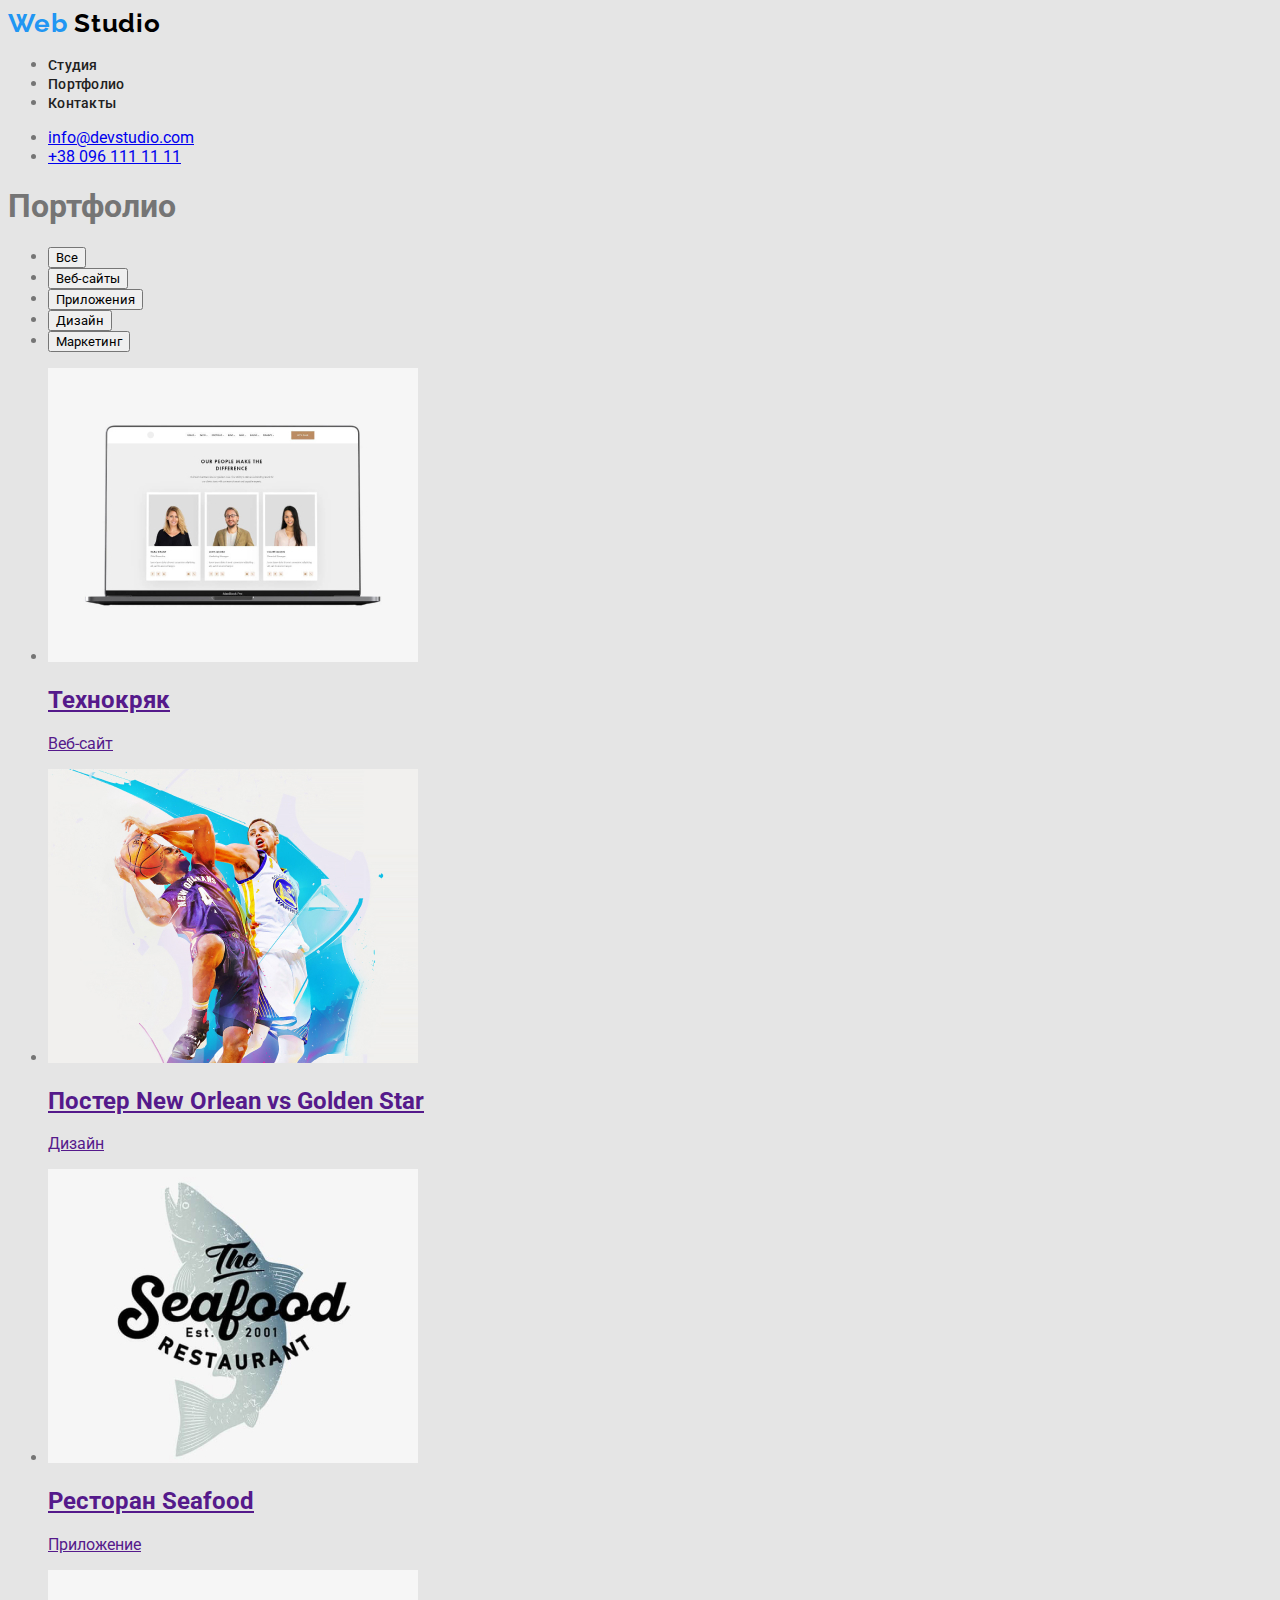
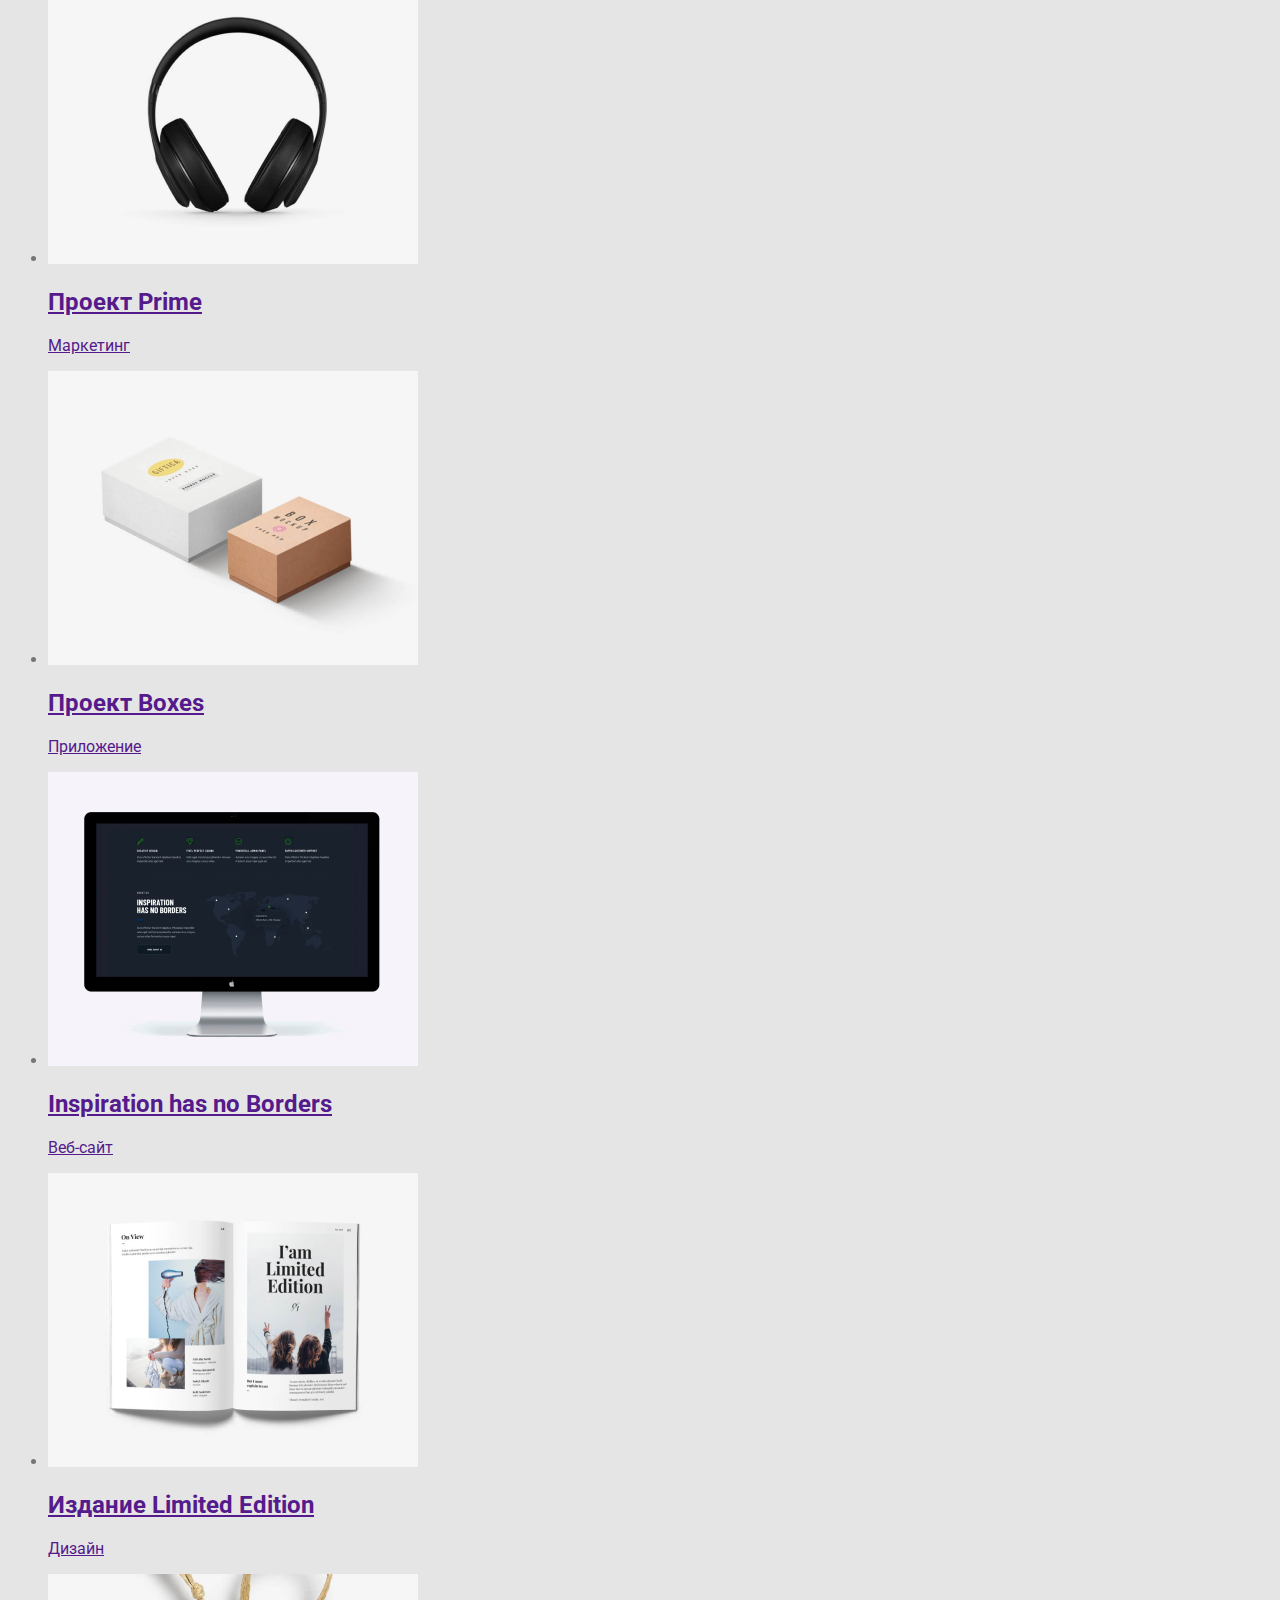
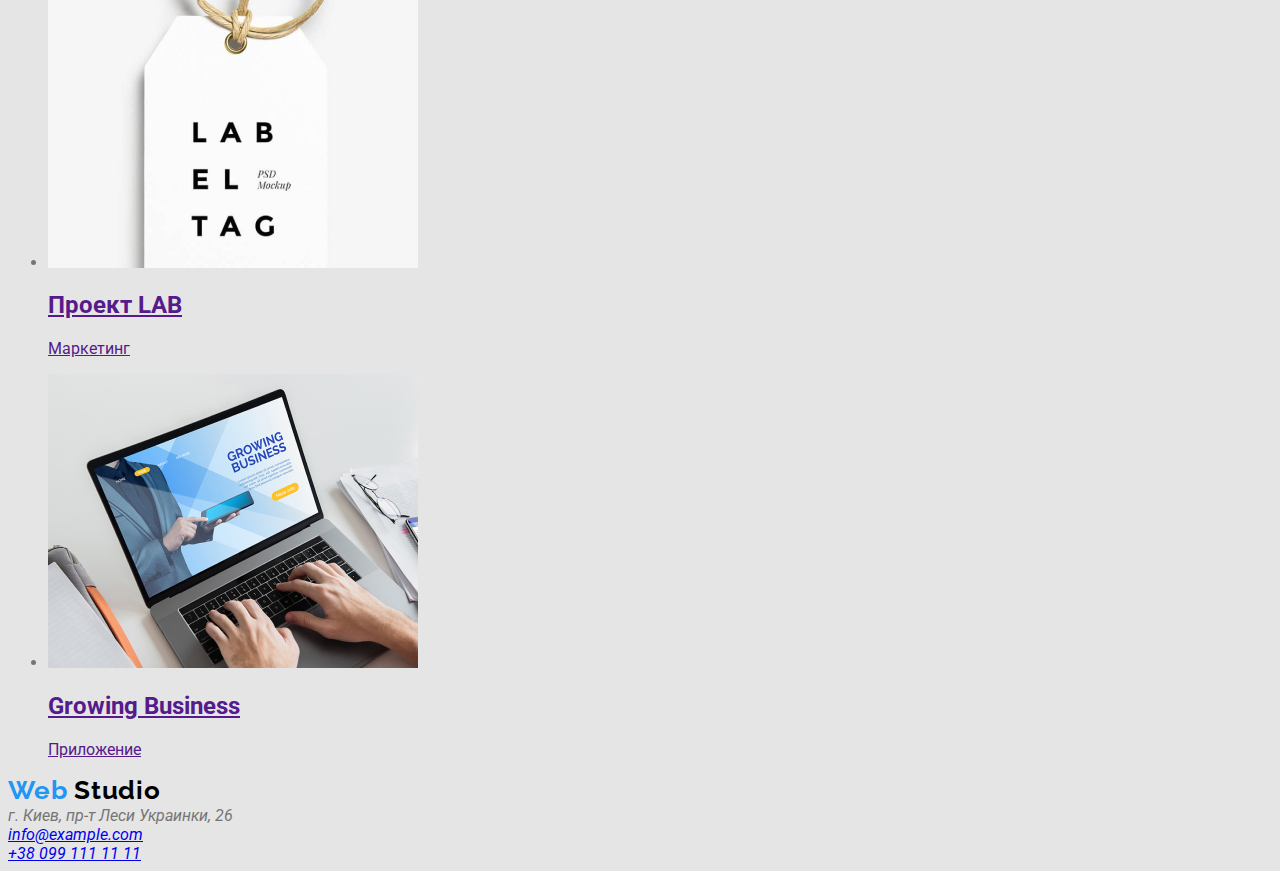
==== portfolio.html @ d468a8f6 "Added styles" ====
<!DOCTYPE html>
<html lang="ru">
<head>
    <meta charset="UTF-8">
    <meta http-equiv="X-UA-Compatible" content="IE=edge">
    <meta name="viewport" content="width=device-width, initial-scale=1.0">
    <title>Portfolio</title>
    <link rel="preconnect" href="https://fonts.gstatic.com">
    <link href="https://fonts.googleapis.com/css2?family=Raleway:wght@700&family=Roboto:wght@400;500;700;900&display=swap"
        rel="stylesheet">
    <link rel="stylesheet" href="./css/styles.css">
</head>
<body>
    <!--Шапка-->
    <header>
        <nav>
            <a href="./index.html" class="logo">
                <span class="logo-web">Web</span>
                Studio
            </a>
            <ul>
                <li>
                    <a href="./index.html"class="nav">Студия</a>
                </li>
                <li>
                    <a href="./portfolio.html"class="nav">Портфолио</a>
                </li>
                <li>
                    <a href=""class="nav">Контакты</a>
                </li>
            </ul>
        </nav>
        <ul>
            <li>
                <a href="mailto:info@devstudio.com">info@devstudio.com</a>
            </li>
            <li>
                <a href="tel:+380961111111">+38 096 111 11 11</a>
            </li>
        </ul>
    </header>
    <!--Основной блок-->
    <main>
        <h1>Портфолио</h1>
        <ul>
            <li>
                <button type="button" class="button">Все</button>
            </li>
            <li>
                <button type="button" class="button">Веб-сайты</button>
            </li>
            <li>
                <button type="button" class="button">Приложения</button>
            </li>
            <li>
                <button type="button" class="button">Дизайн</button>
            </li>
            <li>
                <button type="button" class="button">Маркетинг</button>
            </li>
        </ul>
        <ul>
            <li>
                <a href="">
                    <img src="./images/portfolio1.jpg" alt="Дисплей компьютера">
                    <h2>Технокряк</h2>
                    <p>Веб-сайт</p>
                </a>
            </li>
            <li>
                <a href="">
                    <img src="./images/portfolio2.jpg" alt="Постер баскетболистов">
                    <h2>Постер New Orlean vs Golden Star</h2>
                    <p>Дизайн</p>
                </a>
            </li>
            <li>
                <a href="">
                    <img src="./images/portfolio3.jpg" alt="Логотип ресторана">
                    <h2>Ресторан Seafood</h2>
                    <p>Приложение</p>
                </a>
            </li>
            <li>
                <a href="">
                    <img src="./images/portfolio4.jpg" alt="Наушники">
                    <h2>Проект Prime</h2>
                    <p>Маркетинг</p>
                </a>
            </li>
            <li>
                <a href="">
                    <img src="./images/portfolio5.jpg" alt="Коробки">
                    <h2>Проект Boxes</h2>
                    <p>Приложение</p>
                </a>
            </li>
            <li>
                <a href="">
                    <img src="./images/portfolio6.jpg" alt="Монитор">
                    <h2>Inspiration has no Borders</h2>
                    <p>Веб-сайт</p>
                </a>
            </li>
            <li>
                <a href="">
                    <img src="./images/portfolio7.jpg" alt="Книга">
                    <h2>Издание Limited Edition</h2>
                    <p>Дизайн</p>
                </a>
            </li>
            <li>
                <a href="">
                    <img src="./images/portfolio8.jpg" alt="Ярлык">
                    <h2>Проект LAB</h2>
                    <p>Маркетинг</p>
                </a>
            </li>
            <li>
                <a href="">
                    <img src="./images/portfolio9.jpg" alt="Ноутбук">
                    <h2>Growing Business</h2>
                    <p>Приложение</p>
                </a>
            </li>
        </ul>
    </main>

    <!--Подвал-->
    <footer>
        <a href="./index.html" class="logo">
            <span class="logo-web">Web</span>
            Studio
        </a>
        <address>
            г. Киев, пр-т Леси Украинки, 26
        </address>
        <address>
            <a href="mailto:info@example.com">info@example.com</a> <br>
            <a href="tel:+380991111111">+38 099 111 11 11</a>
        </address>
    </footer>
</body>
</html>
---- css/styles.css ----
:root{
    /* Основной цвет текста */
    --primary-text-color: #757575;
    /* Цвет заголовка */
    --title-text-color: #212121;
    /* Цвет акцента */
    --accent-color: #2196F3;
    /* Цвет фона */
    --primary-bg-color: #E5E5E5;
    --secondary-bg-color:#F5F4FA;
    /* Цвет логотипа */
    --logo-color: #000000;
    --hero-color: #ffffff;
}
/* Логотип */
.logo{
    font-family: 'Raleway', sans-serif;
    font-style: normal;
    font-weight: 700;
    font-size: 26px;
    line-height: 1.19;
    letter-spacing: 0.03em;
    color: var(--logo-color);
    text-decoration: none;
}
.logo-web{
    color: var(--accent-color);
}
body{
    font-family: 'Roboto', sans-serif;
    font-style: normal;
    background-color: var(--primary-bg-color);
    color: var(--primary-text-color);
}
/* Меню */
.nav{
    font-weight: 500;
    font-size: 14px;
    line-height: 1.14;
    letter-spacing: 0.02em;
    color: var(--title-text-color);
    text-decoration: none;
}
.nav:hover,
.nav:focus {
    color: var(--accent-color);
}
ul{
    text-decoration: none;
}
/* Кнопки */
.button{
    font-family: inherit;
    cursor: pointer;
}
/* Герой */
.hero-title{
    font-weight: 900;
    font-size: 44px;
    line-height: 1.36;
    text-align: center;
    letter-spacing: 0.06em;
    text-transform: uppercase;
    color: var(--hero-color);
}
/* Особенности */
.feature-list {
    text-decoration: none;  
}
.feature-list .title {
    font-weight: 700;
    font-size: 14px;
    line-height: 1.14;
    letter-spacing: 0.03em;
    text-transform: uppercase;
    color: var(--title-text-color);
}
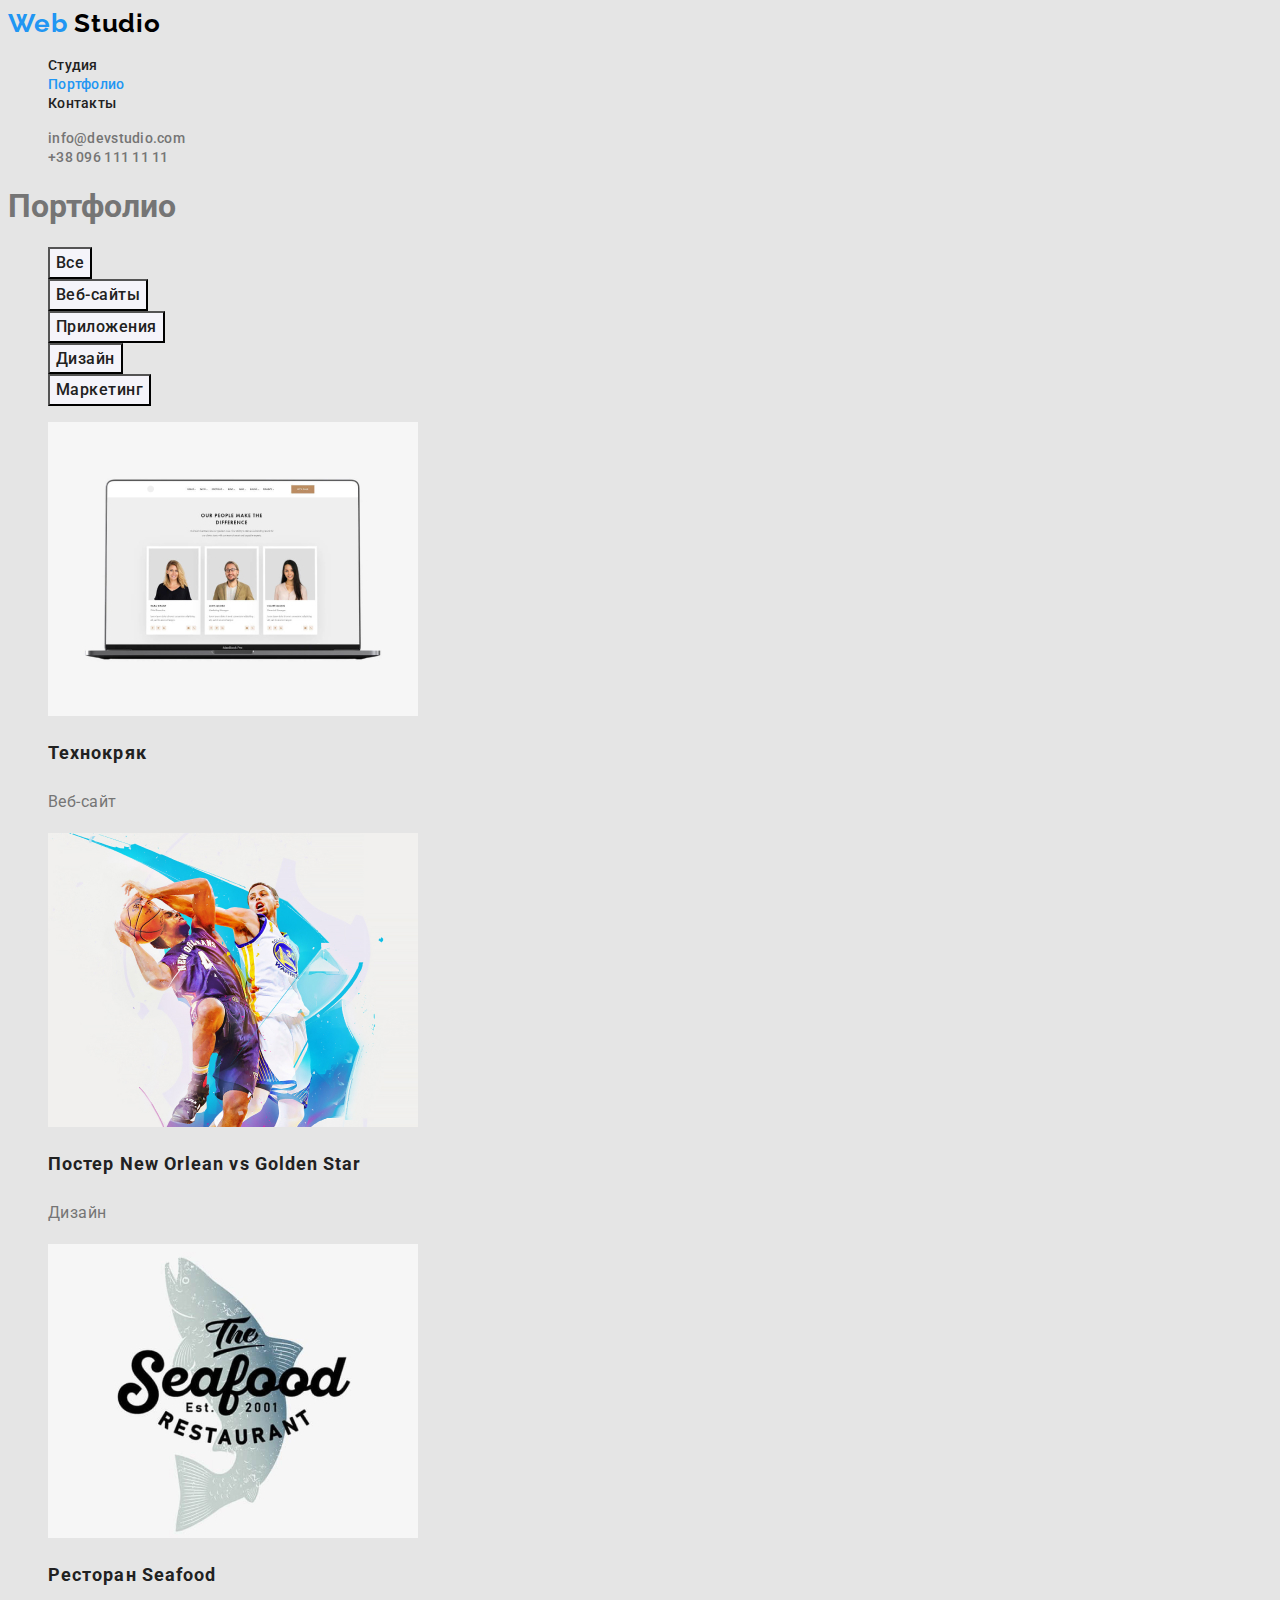
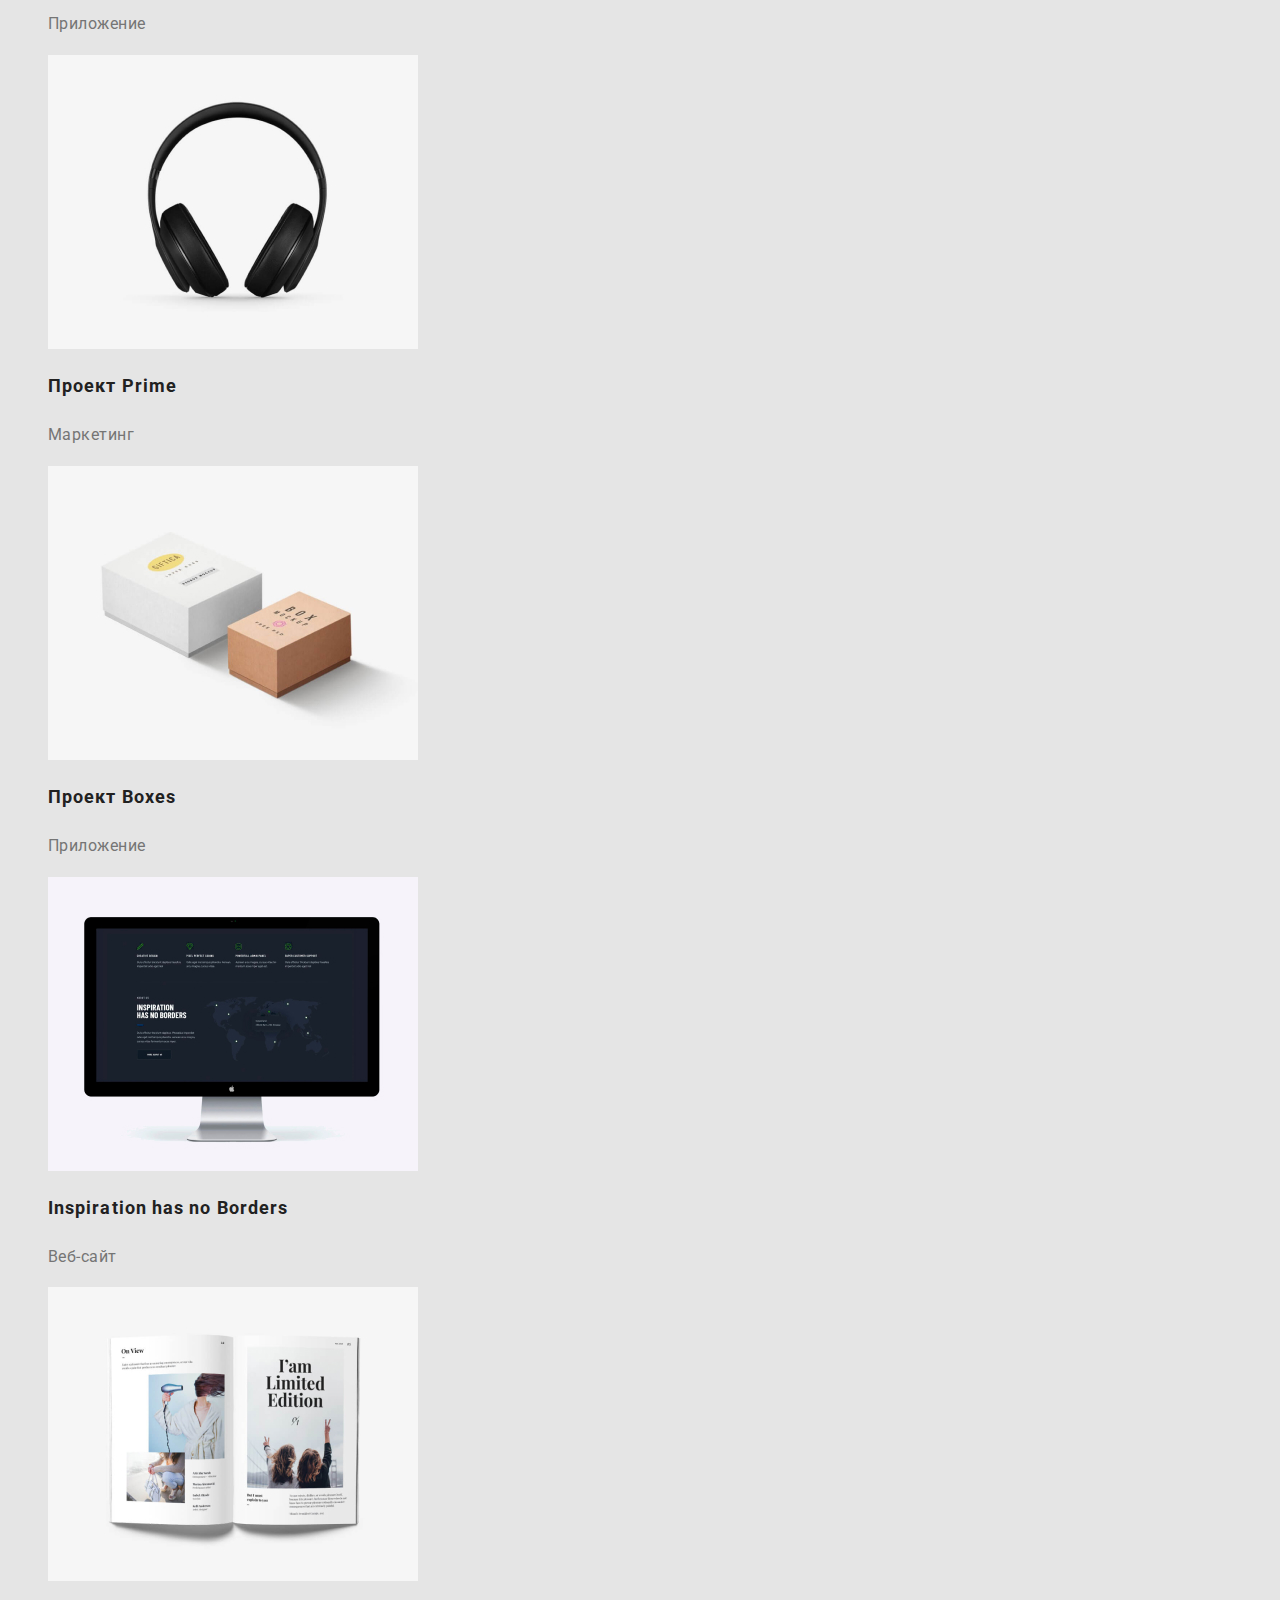
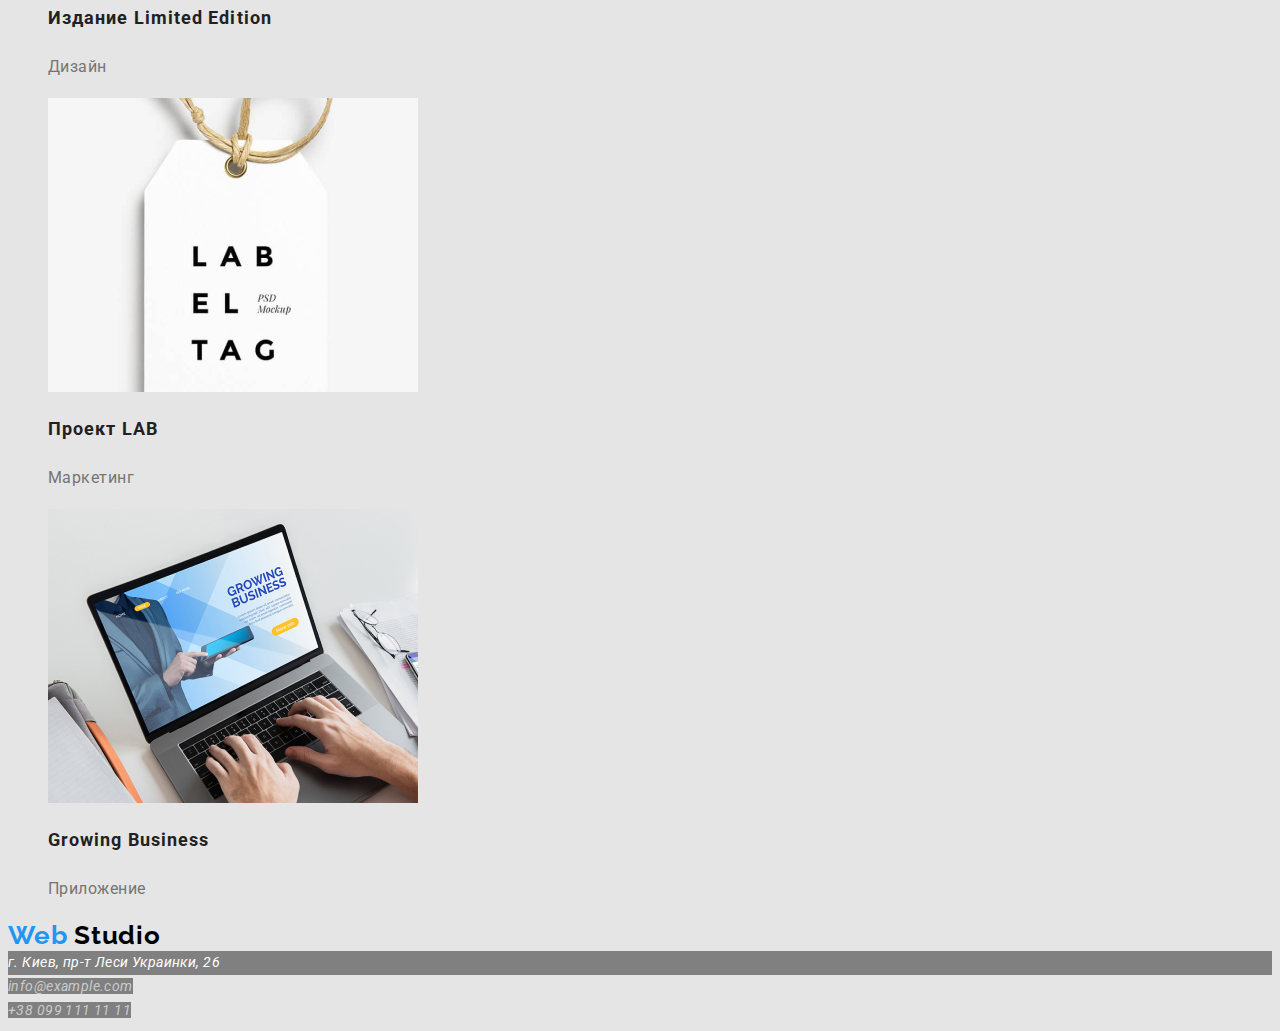
==== commit 27edad2d: "Added styles" ====
--- a/portfolio.html
+++ b/portfolio.html
@@ -23,7 +23,7 @@
                     <a href="./index.html"class="nav">Студия</a>
                 </li>
                 <li>
-                    <a href="./portfolio.html"class="nav">Портфолио</a>
+                    <a href="./portfolio.html"class="nav current">Портфолио</a>
                 </li>
                 <li>
                     <a href=""class="nav">Контакты</a>
@@ -32,17 +32,17 @@
         </nav>
         <ul>
             <li>
-                <a href="mailto:info@devstudio.com">info@devstudio.com</a>
+                <a href="mailto:info@devstudio.com" class="contact">info@devstudio.com</a>
             </li>
             <li>
-                <a href="tel:+380961111111">+38 096 111 11 11</a>
+                <a href="tel:+380961111111" class="contact">+38 096 111 11 11</a>
             </li>
         </ul>
     </header>
     <!--Основной блок-->
     <main>
         <h1>Портфолио</h1>
-        <ul>
+        <ul class="nav-portfolio">
             <li>
                 <button type="button" class="button">Все</button>
             </li>
@@ -59,68 +59,68 @@
                 <button type="button" class="button">Маркетинг</button>
             </li>
         </ul>
-        <ul>
+        <ul class="portfolio">
             <li>
-                <a href="">
-                    <img src="./images/portfolio1.jpg" alt="Дисплей компьютера">
-                    <h2>Технокряк</h2>
-                    <p>Веб-сайт</p>
+                <a href="" class="portfolio">
+                    <img src="./images/portfolio1.jpg" alt="Дисплей компьютера" width="370" height="294">
+                    <h2 class="portfolio-header">Технокряк</h2>
+                    <p class="portfolio-description">Веб-сайт</p>
                 </a>
             </li>
             <li>
-                <a href="">
-                    <img src="./images/portfolio2.jpg" alt="Постер баскетболистов">
-                    <h2>Постер New Orlean vs Golden Star</h2>
-                    <p>Дизайн</p>
+                <a href="" class="portfolio">
+                    <img src="./images/portfolio2.jpg" alt="Постер баскетболистов" width="370" height="294">
+                    <h2 class="portfolio-header">Постер New Orlean vs Golden Star</h2>
+                    <p class="portfolio-description">Дизайн</p>
                 </a>
             </li>
             <li>
-                <a href="">
-                    <img src="./images/portfolio3.jpg" alt="Логотип ресторана">
-                    <h2>Ресторан Seafood</h2>
-                    <p>Приложение</p>
+                <a href="" class="portfolio">
+                    <img src="./images/portfolio3.jpg" alt="Логотип ресторана" width="370" height="294">
+                    <h2 class="portfolio-header">Ресторан Seafood</h2>
+                    <p class="portfolio-description">Приложение</p>
                 </a>
             </li>
             <li>
-                <a href="">
-                    <img src="./images/portfolio4.jpg" alt="Наушники">
-                    <h2>Проект Prime</h2>
-                    <p>Маркетинг</p>
+                <a href="" class="portfolio">
+                    <img src="./images/portfolio4.jpg" alt="Наушники" width="370" height="294">
+                    <h2 class="portfolio-header">Проект Prime</h2>
+                    <p class="portfolio-description">Маркетинг</p>
                 </a>
             </li>
             <li>
-                <a href="">
-                    <img src="./images/portfolio5.jpg" alt="Коробки">
-                    <h2>Проект Boxes</h2>
-                    <p>Приложение</p>
+                <a href="" class="portfolio">
+                    <img src="./images/portfolio5.jpg" alt="Коробки" width="370" height="294">
+                    <h2 class="portfolio-header">Проект Boxes</h2>
+                    <p class="portfolio-description">Приложение</p>
                 </a>
             </li>
             <li>
-                <a href="">
-                    <img src="./images/portfolio6.jpg" alt="Монитор">
-                    <h2>Inspiration has no Borders</h2>
-                    <p>Веб-сайт</p>
+                <a href="" class="portfolio">
+                    <img src="./images/portfolio6.jpg" alt="Монитор" width="370" height="294">
+                    <h2 class="portfolio-header">Inspiration has no Borders</h2>
+                    <p class="portfolio-description">Веб-сайт</p>
                 </a>
             </li>
             <li>
-                <a href="">
-                    <img src="./images/portfolio7.jpg" alt="Книга">
-                    <h2>Издание Limited Edition</h2>
-                    <p>Дизайн</p>
+                <a href="" class="portfolio">
+                    <img src="./images/portfolio7.jpg" alt="Книга" width="370" height="294">
+                    <h2 class="portfolio-header">Издание Limited Edition</h2>
+                    <p class="portfolio-description">Дизайн</p>
                 </a>
             </li>
             <li>
-                <a href="">
-                    <img src="./images/portfolio8.jpg" alt="Ярлык">
-                    <h2>Проект LAB</h2>
-                    <p>Маркетинг</p>
+                <a href="" class="portfolio">
+                    <img src="./images/portfolio8.jpg" alt="Ярлык" width="370" height="294">
+                    <h2 class="portfolio-header">Проект LAB</h2>
+                    <p class="portfolio-description">Маркетинг</p>
                 </a>
             </li>
             <li>
-                <a href="">
-                    <img src="./images/portfolio9.jpg" alt="Ноутбук">
-                    <h2>Growing Business</h2>
-                    <p>Приложение</p>
+                <a href="" class="portfolio">
+                    <img src="./images/portfolio9.jpg" alt="Ноутбук" width="370" height="294">
+                    <h2 class="portfolio-header">Growing Business</h2>
+                    <p class="portfolio-description">Приложение</p>
                 </a>
             </li>
         </ul>
@@ -132,12 +132,12 @@
             <span class="logo-web">Web</span>
             Studio
         </a>
-        <address>
+        <address class="footer-address">
             г. Киев, пр-т Леси Украинки, 26
         </address>
         <address>
-            <a href="mailto:info@example.com">info@example.com</a> <br>
-            <a href="tel:+380991111111">+38 099 111 11 11</a>
+            <a href="mailto:info@example.com" class="footer-contact">info@example.com</a> <br>
+            <a href="tel:+380991111111" class="footer-contact">+38 099 111 11 11</a>
         </address>
     </footer>
 </body>
--- a/css/styles.css
+++ b/css/styles.css
@@ -11,11 +11,27 @@
     /* Цвет логотипа */
     --logo-color: #000000;
     --hero-color: #ffffff;
+    /* Цвета для кнопок */
+    --button-sleep: #F5F4FA;
+    --button-active: #2196F3;
+    --button-active-hero: #188CE8;
+    --button-letters: #212121;
+    --button-letters-active: #ffffff;
+    /* Цвета для подвала */
+    --footer-contact-color: rgba(255, 255, 255, 0.6);
+}
+body{
+    font-family: 'Roboto', sans-serif;
+    font-style: normal;
+    background-color: var(--primary-bg-color);
+    color: var(--primary-text-color);
+}
+ul {
+    list-style: none;
 }
 /* Логотип */
 .logo{
     font-family: 'Raleway', sans-serif;
-    font-style: normal;
     font-weight: 700;
     font-size: 26px;
     line-height: 1.19;
@@ -25,12 +41,6 @@
 }
 .logo-web{
     color: var(--accent-color);
-}
-body{
-    font-family: 'Roboto', sans-serif;
-    font-style: normal;
-    background-color: var(--primary-bg-color);
-    color: var(--primary-text-color);
 }
 /* Меню */
 .nav{
@@ -45,13 +55,58 @@
 .nav:focus {
     color: var(--accent-color);
 }
-ul{
+.current{
+    color: var(--accent-color);
+}
+/* Контакты-ссылки почта и телефон */
+.contact {
+    font-weight: 500;
+    font-size: 14px;
+    line-height: 1.14;
+    letter-spacing: 0.02em;
+    color: var(--primary-text-color);
     text-decoration: none;
+}
+.contact:hover,
+.contact:focus,
+.contact:active {
+    color: var(--accent-color);
 }
 /* Кнопки */
 .button{
     font-family: inherit;
     cursor: pointer;
+}
+.nav-portfolio .button {     
+    text-decoration: none;
+    font-weight: 500;
+    font-size: 16px;
+    line-height: 1.62;
+    letter-spacing: 0.03em;
+    background: var(--button-sleep);
+    color: var(--button-letters);
+}
+.nav-portfolio .button:hover,
+.nav-portfolio .button:focus,
+.nav-portfolio .button:active {
+    background: var(--button-active);
+    color: var(--button-letters-active);
+}
+.hero .button {
+    width: 200px;
+    height: 50px;
+    font-weight: 700;
+    font-size: 16px;
+    line-height: 1.87;
+    letter-spacing: 0.06em;
+    background: var(--button-active);
+    color: var(--button-letters-active);
+}
+.hero .button:hover,
+.hero .button:focus,
+.hero .button:active {
+    background: var(--button-active-hero);
+    color: var(--button-letters-active);
 }
 /* Герой */
 .hero-title{
@@ -62,6 +117,8 @@
     letter-spacing: 0.06em;
     text-transform: uppercase;
     color: var(--hero-color);
+    background-color: gray;
+    /* временный фон для контраста */
 }
 /* Особенности */
 .feature-list {
@@ -74,4 +131,69 @@
     letter-spacing: 0.03em;
     text-transform: uppercase;
     color: var(--title-text-color);
+}
+.feature-list .description {
+    font-size: 14px;
+    line-height: 1.71;
+    letter-spacing: 0.03em;
+    color: var(--primary-text-color);
+}
+/* Наша команда */
+.studio-header {
+    font-weight: 700;
+    font-size: 36px;
+    line-height: 42px;
+    text-align: center;
+    letter-spacing: 0.03em;
+    color: var(--title-text-color);
+}
+.name {
+    font-weight: 500;
+    font-size: 16px;
+    line-height: 1.19;
+    text-align: center;
+    letter-spacing: 0.03em;
+    color: var(--title-text-color);
+}
+.job {
+    font-size: 16px;
+    line-height: 1.19;
+    text-align: center;
+    letter-spacing: 0.03em;
+    color: var(--primary-text-color);
+}
+/* Портфолио */
+.portfolio-header {
+    font-weight: 700;
+    font-size: 18px;
+    line-height: 2;
+    letter-spacing: 0.06em;
+    color: var(--button-letters);
+    }
+.portfolio-description {
+    font-size: 16px;
+    line-height: 1.87;
+    letter-spacing: 0.03em;
+    color: var(--primary-text-color);
+}
+.portfolio {
+    text-decoration: none;
+}
+/* Подвал */
+.footer-address {
+    font-size: 14px;
+    line-height: 1.71;
+    letter-spacing: 0.03em;
+    color: var(--button-letters-active);
+    background-color: gray;
+    /* временный фон для контраста */
+}
+.footer-contact {
+    text-decoration: none;
+    font-size: 14px;
+    line-height: 1.71;
+    letter-spacing: 0.03em;
+    color: var(--footer-contact-color);
+    background-color: gray;
+    /* временный фон для контраста */
 }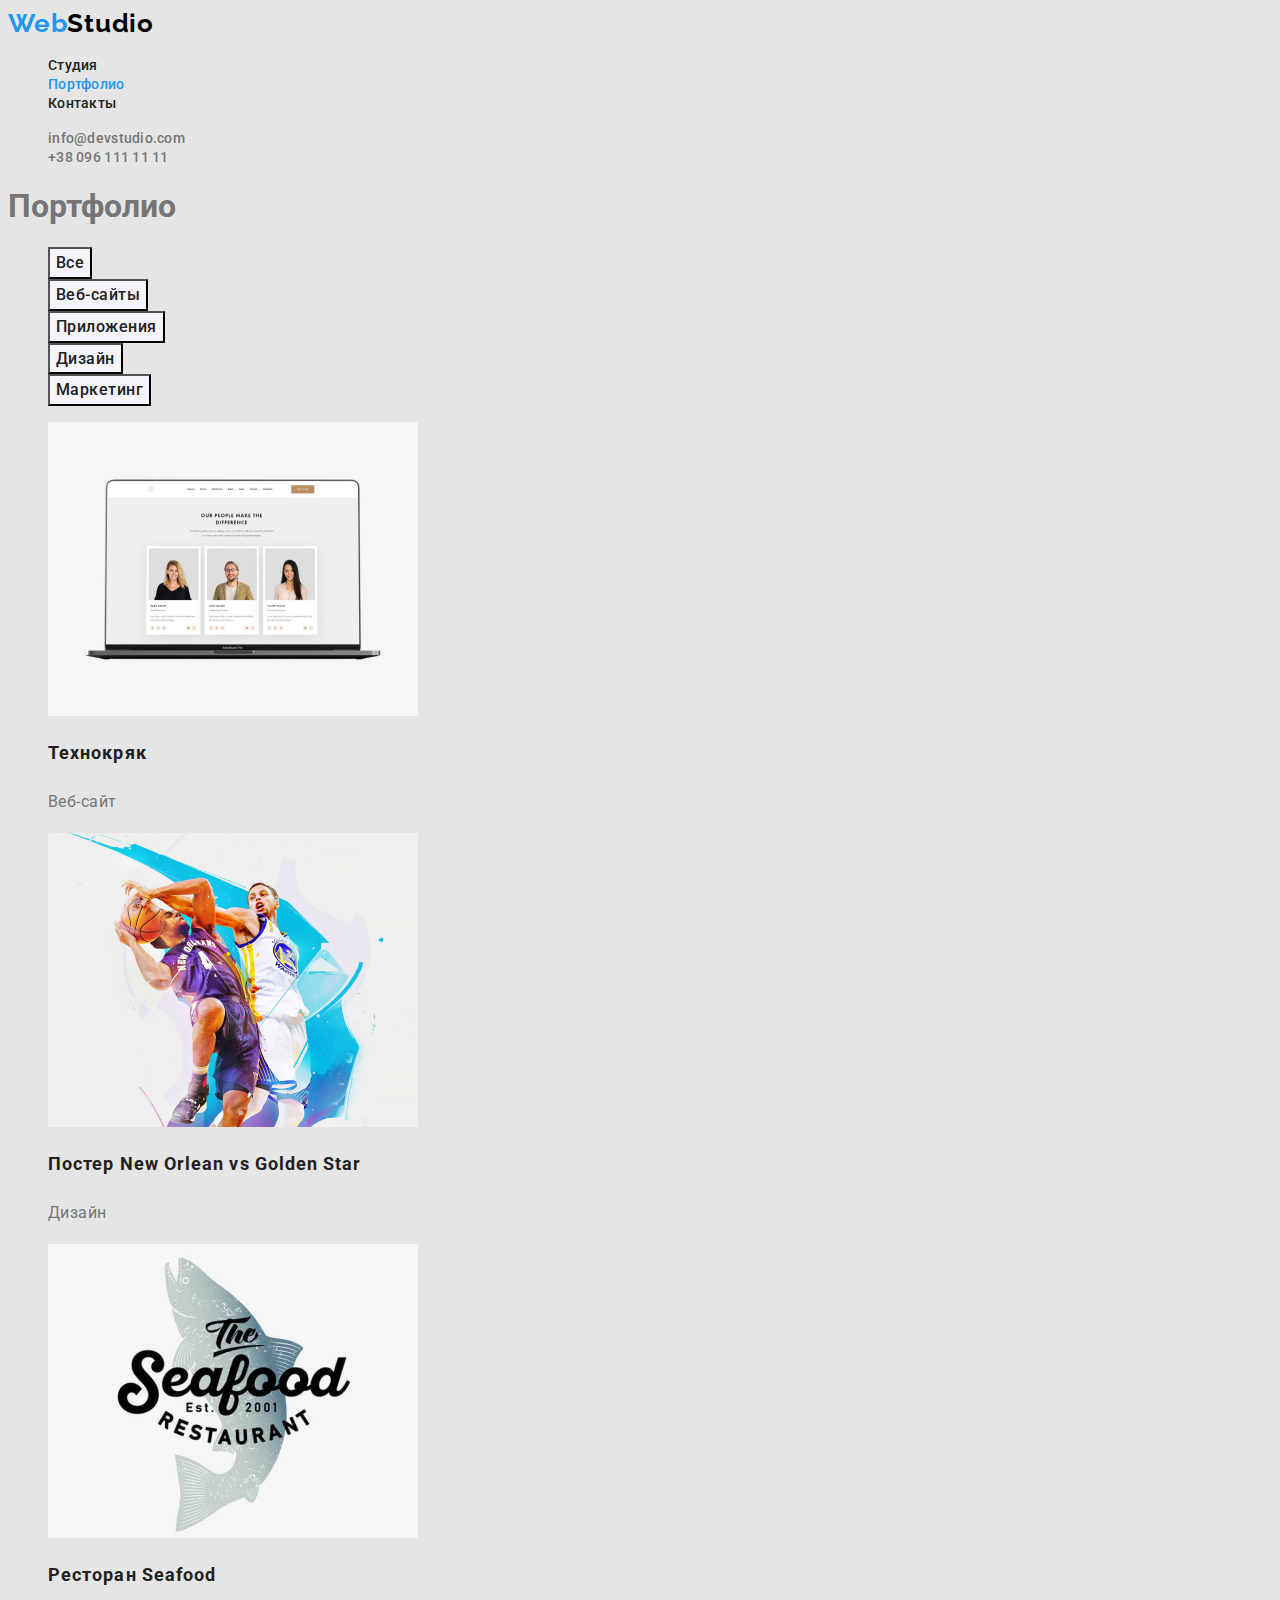
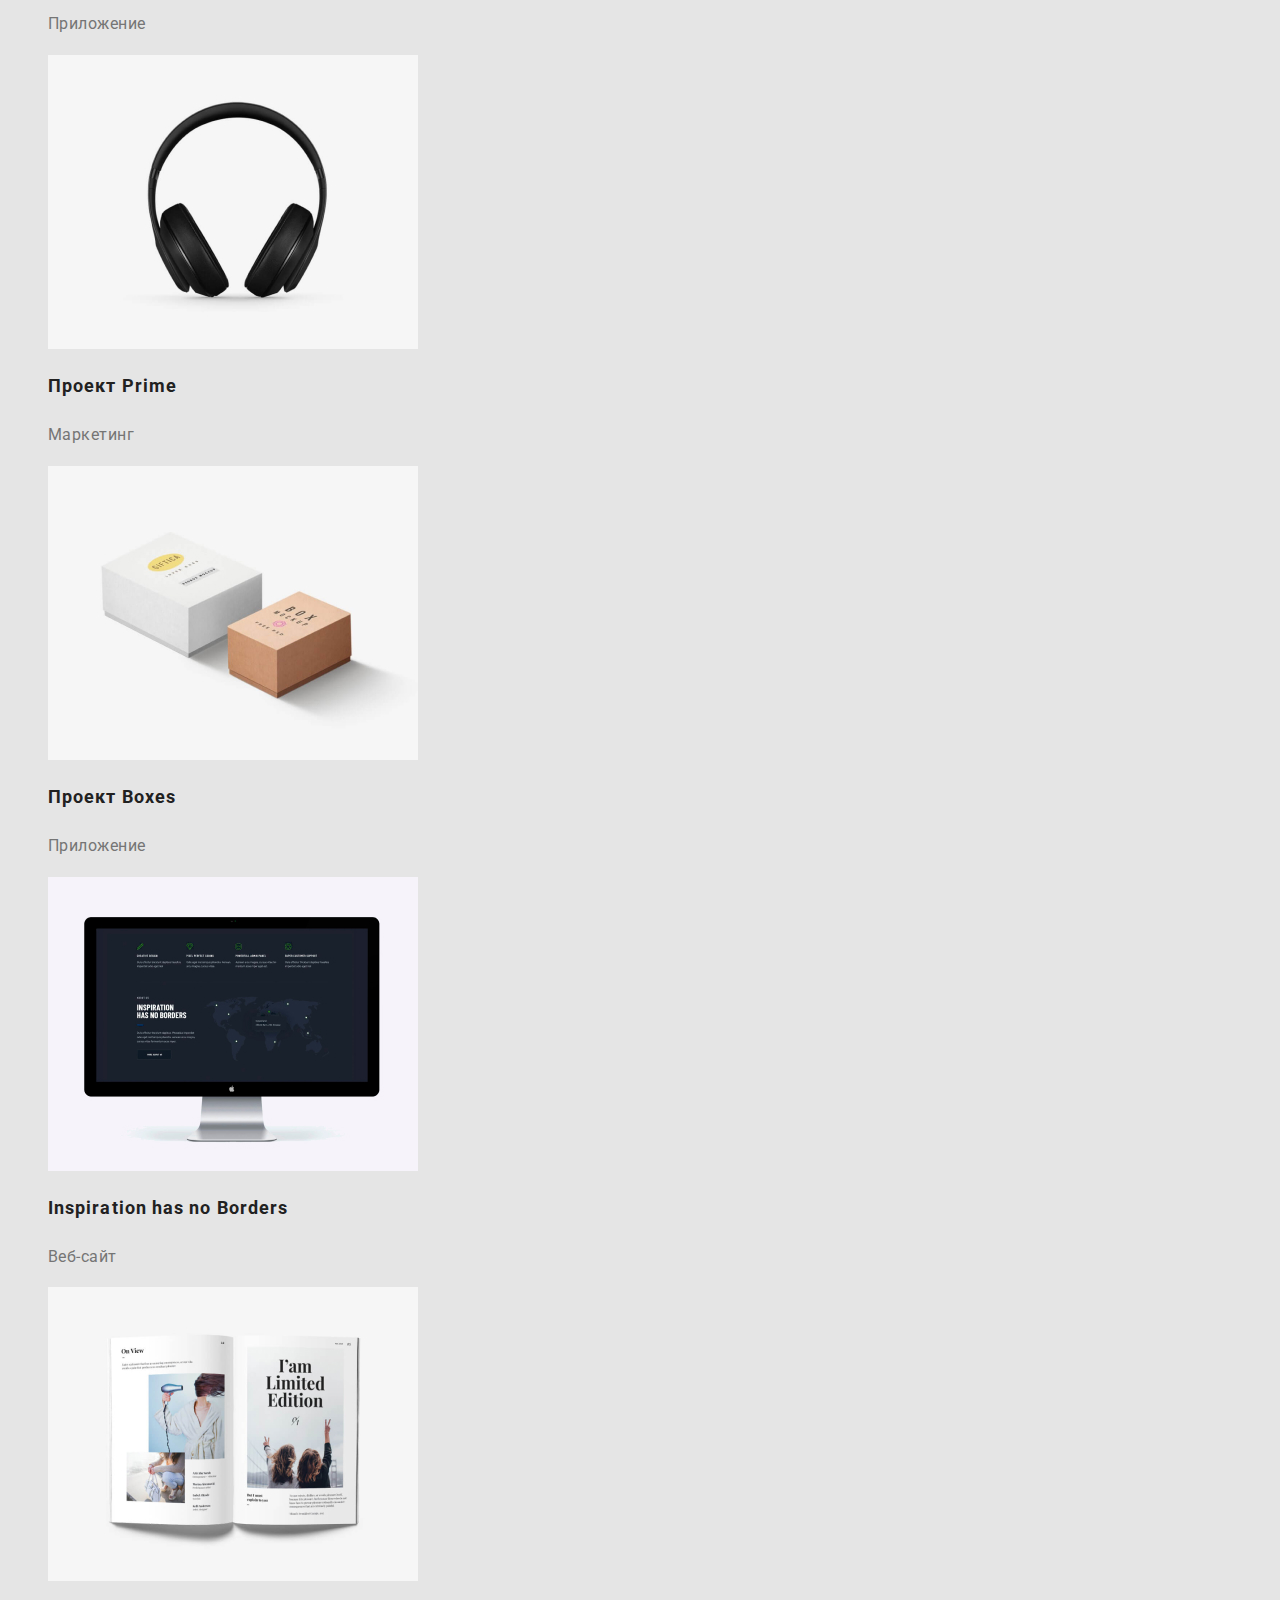
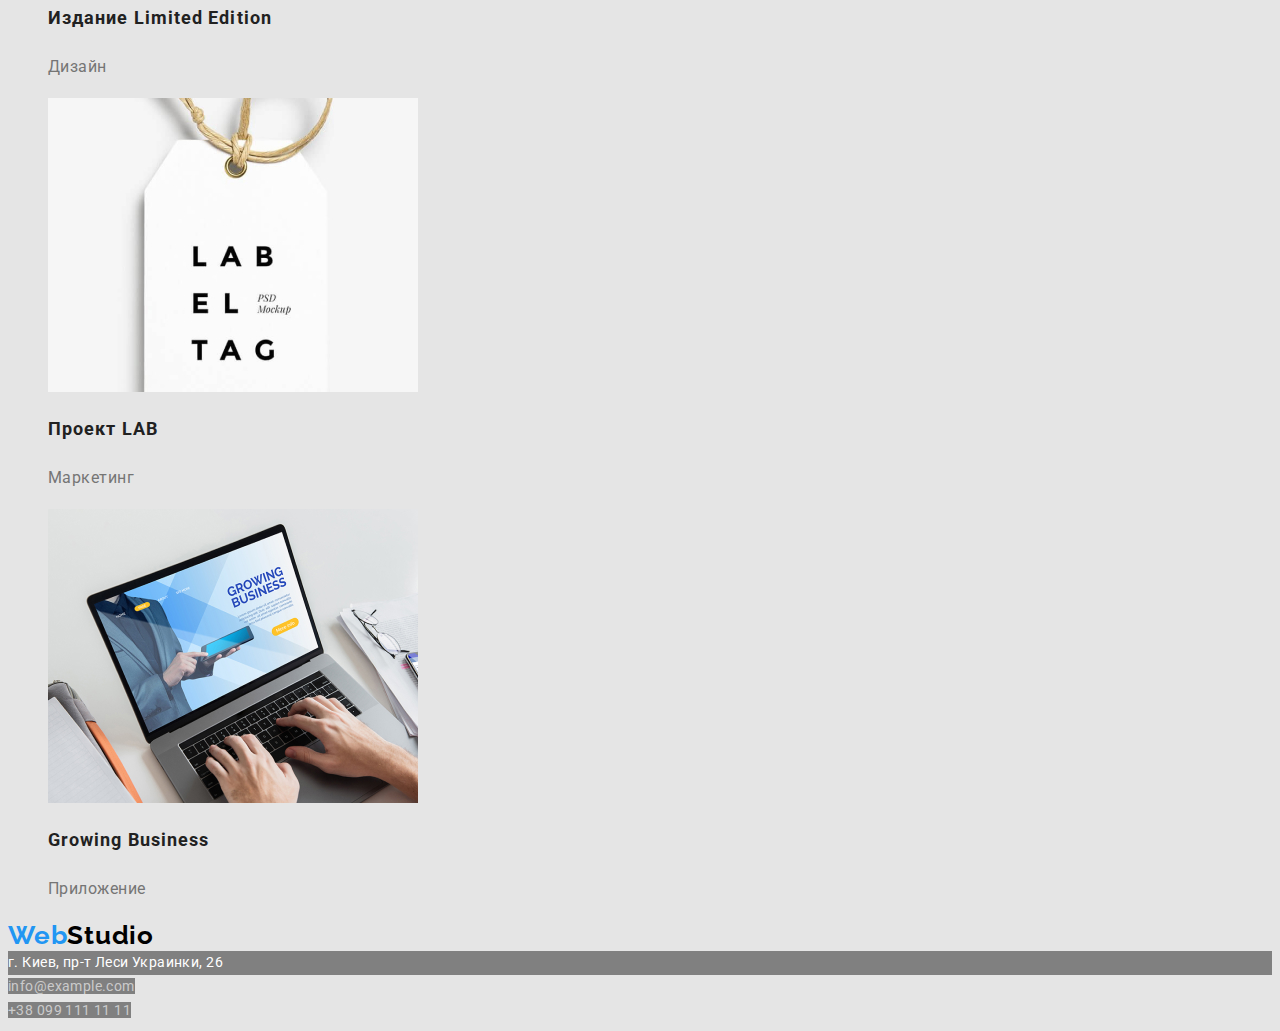
==== commit 3223fec0: "Corrected logo and address" ====
--- a/portfolio.html
+++ b/portfolio.html
@@ -15,18 +15,17 @@
     <header>
         <nav>
             <a href="./index.html" class="logo">
-                <span class="logo-web">Web</span>
-                Studio
+                <span class="logo-web">Web</span>Studio
             </a>
             <ul>
                 <li>
-                    <a href="./index.html"class="nav">Студия</a>
+                    <a href="./index.html" class="nav">Студия</a>
                 </li>
                 <li>
-                    <a href="./portfolio.html"class="nav current">Портфолио</a>
+                    <a href="./portfolio.html" class="nav current">Портфолио</a>
                 </li>
                 <li>
-                    <a href=""class="nav">Контакты</a>
+                    <a href="" class="nav">Контакты</a>
                 </li>
             </ul>
         </nav>
@@ -41,96 +40,97 @@
     </header>
     <!--Основной блок-->
     <main>
-        <h1>Портфолио</h1>
-        <ul class="nav-portfolio">
-            <li>
-                <button type="button" class="button">Все</button>
-            </li>
-            <li>
-                <button type="button" class="button">Веб-сайты</button>
-            </li>
-            <li>
-                <button type="button" class="button">Приложения</button>
-            </li>
-            <li>
-                <button type="button" class="button">Дизайн</button>
-            </li>
-            <li>
-                <button type="button" class="button">Маркетинг</button>
-            </li>
-        </ul>
-        <ul class="portfolio">
-            <li>
-                <a href="" class="portfolio">
-                    <img src="./images/portfolio1.jpg" alt="Дисплей компьютера" width="370" height="294">
-                    <h2 class="portfolio-header">Технокряк</h2>
-                    <p class="portfolio-description">Веб-сайт</p>
-                </a>
-            </li>
-            <li>
-                <a href="" class="portfolio">
-                    <img src="./images/portfolio2.jpg" alt="Постер баскетболистов" width="370" height="294">
-                    <h2 class="portfolio-header">Постер New Orlean vs Golden Star</h2>
-                    <p class="portfolio-description">Дизайн</p>
-                </a>
-            </li>
-            <li>
-                <a href="" class="portfolio">
-                    <img src="./images/portfolio3.jpg" alt="Логотип ресторана" width="370" height="294">
-                    <h2 class="portfolio-header">Ресторан Seafood</h2>
-                    <p class="portfolio-description">Приложение</p>
-                </a>
-            </li>
-            <li>
-                <a href="" class="portfolio">
-                    <img src="./images/portfolio4.jpg" alt="Наушники" width="370" height="294">
-                    <h2 class="portfolio-header">Проект Prime</h2>
-                    <p class="portfolio-description">Маркетинг</p>
-                </a>
-            </li>
-            <li>
-                <a href="" class="portfolio">
-                    <img src="./images/portfolio5.jpg" alt="Коробки" width="370" height="294">
-                    <h2 class="portfolio-header">Проект Boxes</h2>
-                    <p class="portfolio-description">Приложение</p>
-                </a>
-            </li>
-            <li>
-                <a href="" class="portfolio">
-                    <img src="./images/portfolio6.jpg" alt="Монитор" width="370" height="294">
-                    <h2 class="portfolio-header">Inspiration has no Borders</h2>
-                    <p class="portfolio-description">Веб-сайт</p>
-                </a>
-            </li>
-            <li>
-                <a href="" class="portfolio">
-                    <img src="./images/portfolio7.jpg" alt="Книга" width="370" height="294">
-                    <h2 class="portfolio-header">Издание Limited Edition</h2>
-                    <p class="portfolio-description">Дизайн</p>
-                </a>
-            </li>
-            <li>
-                <a href="" class="portfolio">
-                    <img src="./images/portfolio8.jpg" alt="Ярлык" width="370" height="294">
-                    <h2 class="portfolio-header">Проект LAB</h2>
-                    <p class="portfolio-description">Маркетинг</p>
-                </a>
-            </li>
-            <li>
-                <a href="" class="portfolio">
-                    <img src="./images/portfolio9.jpg" alt="Ноутбук" width="370" height="294">
-                    <h2 class="portfolio-header">Growing Business</h2>
-                    <p class="portfolio-description">Приложение</p>
-                </a>
-            </li>
-        </ul>
+        <section>
+            <h1>Портфолио</h1>
+            <ul class="nav-portfolio">
+                <li>
+                    <button type="button" class="button">Все</button>
+                </li>
+                <li>
+                    <button type="button" class="button">Веб-сайты</button>
+                </li>
+                <li>
+                    <button type="button" class="button">Приложения</button>
+                </li>
+                <li>
+                    <button type="button" class="button">Дизайн</button>
+                </li>
+                <li>
+                    <button type="button" class="button">Маркетинг</button>
+                </li>
+            </ul>
+            <ul class="portfolio">
+                <li>
+                    <a href="" class="portfolio">
+                        <img src="./images/portfolio1.jpg" alt="Дисплей компьютера" width="370" height="294">
+                        <h2 class="portfolio-header">Технокряк</h2>
+                        <p class="portfolio-description">Веб-сайт</p>
+                    </a>
+                </li>
+                <li>
+                    <a href="" class="portfolio">
+                        <img src="./images/portfolio2.jpg" alt="Постер баскетболистов" width="370" height="294">
+                        <h2 class="portfolio-header">Постер New Orlean vs Golden Star</h2>
+                        <p class="portfolio-description">Дизайн</p>
+                    </a>
+                </li>
+                <li>
+                    <a href="" class="portfolio">
+                        <img src="./images/portfolio3.jpg" alt="Логотип ресторана" width="370" height="294">
+                        <h2 class="portfolio-header">Ресторан Seafood</h2>
+                        <p class="portfolio-description">Приложение</p>
+                    </a>
+                </li>
+                <li>
+                    <a href="" class="portfolio">
+                        <img src="./images/portfolio4.jpg" alt="Наушники" width="370" height="294">
+                        <h2 class="portfolio-header">Проект Prime</h2>
+                        <p class="portfolio-description">Маркетинг</p>
+                    </a>
+                </li>
+                <li>
+                    <a href="" class="portfolio">
+                        <img src="./images/portfolio5.jpg" alt="Коробки" width="370" height="294">
+                        <h2 class="portfolio-header">Проект Boxes</h2>
+                        <p class="portfolio-description">Приложение</p>
+                    </a>
+                </li>
+                <li>
+                    <a href="" class="portfolio">
+                        <img src="./images/portfolio6.jpg" alt="Монитор" width="370" height="294">
+                        <h2 class="portfolio-header">Inspiration has no Borders</h2>
+                        <p class="portfolio-description">Веб-сайт</p>
+                    </a>
+                </li>
+                <li>
+                    <a href="" class="portfolio">
+                        <img src="./images/portfolio7.jpg" alt="Книга" width="370" height="294">
+                        <h2 class="portfolio-header">Издание Limited Edition</h2>
+                        <p class="portfolio-description">Дизайн</p>
+                    </a>
+                </li>
+                <li>
+                    <a href="" class="portfolio">
+                        <img src="./images/portfolio8.jpg" alt="Ярлык" width="370" height="294">
+                        <h2 class="portfolio-header">Проект LAB</h2>
+                        <p class="portfolio-description">Маркетинг</p>
+                    </a>
+                </li>
+                <li>
+                    <a href="" class="portfolio">
+                        <img src="./images/portfolio9.jpg" alt="Ноутбук" width="370" height="294">
+                        <h2 class="portfolio-header">Growing Business</h2>
+                        <p class="portfolio-description">Приложение</p>
+                    </a>
+                </li>
+            </ul>
+        </section>
     </main>
 
     <!--Подвал-->
     <footer>
         <a href="./index.html" class="logo">
-            <span class="logo-web">Web</span>
-            Studio
+            <span class="logo-web">Web</span>Studio
         </a>
         <address class="footer-address">
             г. Киев, пр-т Леси Украинки, 26
--- a/css/styles.css
+++ b/css/styles.css
@@ -181,6 +181,7 @@
 }
 /* Подвал */
 .footer-address {
+    font-style: normal;
     font-size: 14px;
     line-height: 1.71;
     letter-spacing: 0.03em;
@@ -190,6 +191,7 @@
 }
 .footer-contact {
     text-decoration: none;
+    font-style: normal;
     font-size: 14px;
     line-height: 1.71;
     letter-spacing: 0.03em;
